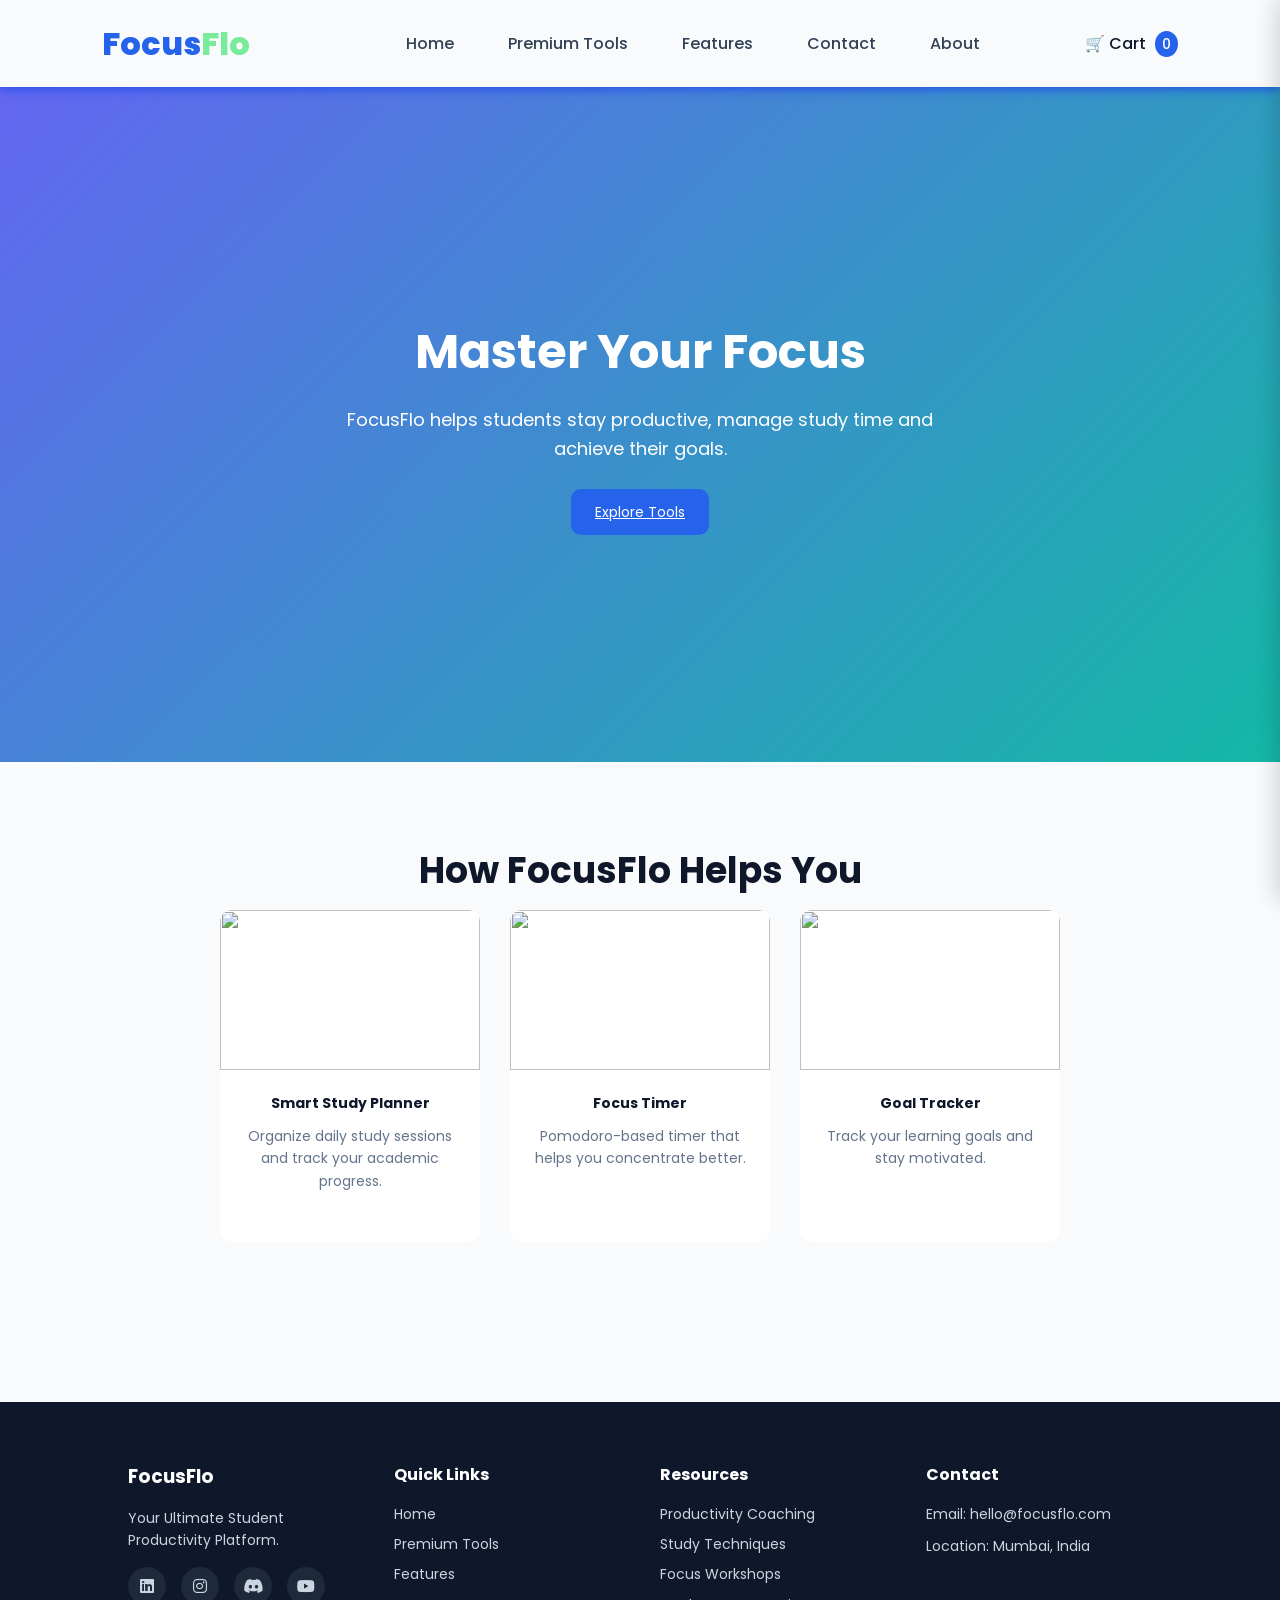
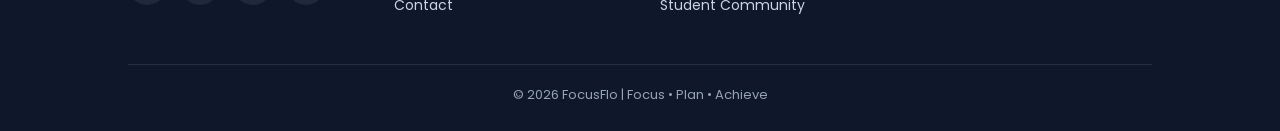
==== index.html @ 02e35afa "Add files via upload" ====
<!DOCTYPE html>
<html>

<head>

<title>FocusFlo </title>

<link rel="stylesheet" href="style.css">
<link rel="stylesheet" href="https://cdnjs.cloudflare.com/ajax/libs/font-awesome/6.5.0/css/all.min.css">
<link href="https://fonts.googleapis.com/css2?family=Poppins:wght@300;400;500;600&display=swap" rel="stylesheet">

</head>

<body onload="welcomeMessage()">

<header>

<h2 class="logo-text">Focus<span>Flo</span></h2>

<nav>

<a href="index.html">Home</a>
<a href="products.html">Premium Tools</a>
<a href="services.html">Features</a>
<a href="contact.html">Contact</a>
<a href="about.html">About</a>
</nav>

<div class="cart" onclick="toggleCart()">
🛒 Cart <span id="cartCount" class="cart-count">0</span>
</div>

</header>

<section class="hero">

<h1>Master Your Focus</h1>

<p>FocusFlo helps students stay productive, manage study time and achieve their goals.</p>

<a class="btn" href="products.html">Explore Tools</a>

</section>

<section class="page">

<h1>How FocusFlo Helps You</h1>

<div class="card-container">

<div class="card">

<img src="https://plus.unsplash.com/premium_photo-1706281895670-80f1f4e5abe6?q=80&w=1170&auto=format&fit=crop&ixlib=rb-4.1.0&ixid=M3wxMjA3fDB8MHxwaG90by1wYWdlfHx8fGVufDB8fHx8fA%3D%3D">

<h3>Smart Study Planner</h3>

<p>Organize daily study sessions and track your academic progress.</p>

</div>

<div class="card">

<img src="https://images.unsplash.com/photo-1641567926412-7a6158b8e81f?q=80&w=687&auto=format&fit=crop&ixlib=rb-4.1.0&ixid=M3wxMjA3fDB8MHxwaG90by1wYWdlfHx8fGVufDB8fHx8fA%3D%3D">

<h3>Focus Timer</h3>

<p>Pomodoro-based timer that helps you concentrate better.</p>

</div>

<div class="card">

<img src="https://plus.unsplash.com/premium_photo-1712939624371-fbcd2a9239e6?q=80&w=687&auto=format&fit=crop&ixlib=rb-4.1.0&ixid=M3wxMjA3fDB8MHxwaG90by1wYWdlfHx8fGVufDB8fHx8fA%3D%3D">

<h3>Goal Tracker</h3>

<p>Track your learning goals and stay motivated.</p>

</div>

</div>

</section>

<div class="cart-panel" id="cartPanel">

<div class="cart-header">

<h3>Your Cart</h3>

<button class="close-cart" onclick="toggleCart()">✖</button>

</div>

<ul id="cartItems"></ul>

<div class="cart-footer">

<button onclick="clearCart()" class="clear-cart">Clear Cart</button>

</div>

</div>

<footer>

<div class="footer-container">

<div class="footer-col">

<h3 class="logo">FocusFlo</h3>

<p>
Your Ultimate Student Productivity Platform.
</p>

<div class="social-icons">

<a href="#"><i class="fab fa-linkedin"></i></a>
<a href="#"><i class="fab fa-instagram"></i></a>
<a href="#"><i class="fab fa-discord"></i></a>
<a href="#"><i class="fab fa-youtube"></i></a>

</div>

</div>

<div class="footer-col">

<h4>Quick Links</h4>

<a href="index.html">Home</a>
<a href="products.html">Premium Tools</a>
<a href="services.html">Features</a>
<a href="contact.html">Contact</a>

</div>

<div class="footer-col">

<h4>Resources</h4>

<a href="services.html">Productivity Coaching</a>
<a href="services.html">Study Techniques</a>
<a href="services.html">Focus Workshops</a>
<a href="services.html">Student Community</a>

</div>

<div class="footer-col">

<h4>Contact</h4>

<p>Email: hello@focusflo.com</p>
<p>Location: Mumbai, India</p>

</div>

</div>

<div class="footer-bottom">

<p>© 2026 FocusFlo | Focus • Plan • Achieve</p>

</div>

</footer>

<script src="script.js"></script>

</body>

</html>
---- style.css ----
/* RESET */

*{
margin:0;
padding:0;
box-sizing:border-box;
font-family:'Poppins',sans-serif;
}
.logo-text {
    font-family: 'Poppins' , sans-serif;
    font-weight:800;
    color: #2563eb;
    font-size: 32px;
}
 .logo-text span{
    color: #78ec9b;
    font-style: poppins;
 }

/* BODY */

body{
background:#F8FAFC;
color:#0F172A;
line-height:1.6;
}



/* HEADER */

header{
display:flex;
justify-content:space-between;
align-items:center;
padding:18px 8%;
background:#F8FAFC ;
box-shadow:0 2px 10px rgb(35, 78, 233);
position:sticky;
top:0;
z-index:1000;
}

header h2{
color:#004bec;
}



/* NAVIGATION */

nav a{
margin-left:50px;
text-decoration:none;
color:#334155;
font-weight:500;
transition:0.3s;
position:relative;
}

nav a::after{
content:"";
position:absolute;
left:0;
bottom:-5px;
width:0%;
height:2px;
background:#2563eb;
transition:width 0.3s ease;
}

nav a:hover::after{
width:100%;
}



/* CART ICON */

 .cart{
cursor:pointer;
font-weight:500;
}

.cart-count{
background:#2563eb;
color:rgb(255, 255, 255);
padding:3px 7px;
border-radius:50%;
font-size:14px;
margin-left:5px;
} 



/* HERO */

 .hero{
height:75vh;
display:flex;
flex-direction:column;
justify-content:center;
align-items:center;
text-align:center;
background: linear-gradient(135deg,#6366F1,#14B8A6);
color:white;
padding:20px;
}

.hero h1{
font-size:48px;
margin-bottom:15px;
}

.hero p{
font-size:18px;
max-width:600px;
margin-bottom:25px;
} 



/* BUTTON */

 .btn,button{
background:#2563eb;
color:white;
padding:12px 24px;
border:none;
border-radius:10px;
cursor:pointer;
transition:0.3s;
font-size:14px;
}

.btn{
text-decoration:100;
}

.btn:hover,
button:hover{
background:#1900ff;
transform:translateY(-5px);
} 



/* PAGE */

 .page{
padding:80px 10%;
text-align:center;
}

.page h1{
font-size:36px;
margin-bottom:10px;
}

.page p{
color:#64748b;
max-width:600px;
margin:auto;
margin-bottom:40px;
}
 


/* CARD CONTAINER */

 .card-container{
display:flex;
flex-wrap:wrap;
justify-content:center;
gap:30px;
}



/* CARD */

 .card{
background:white;
width:260px;
border-radius:12px;
overflow:hidden;
transition: transform 0.3s ease, box-shadow 0.3s ease;
}

.card:hover{
transform:translateY(-8px);
box-shadow:0 2px 10px rgb(35, 78, 233);
}

.card img{
width:100%;
height:160px;
object-fit:cover;
}

.card h3{
margin-top:15px;
font-size:14px;
}

.card p{
padding:10px 20px;
font-size:14px;
color:#64748b;
}

.card ul{
text-align:left;
padding:0 35px 20px;
font-size:14px;
}

.card li{
margin-bottom:6px;
}

.card button{
margin-bottom:15px;
}



/* SERVICE DETAILS */

 .details{
display:none;
margin:15px;
padding:18px;
background:#f8fafc;
border-radius:8px;
text-align:left;
border:1px solid #e2e8f0;
transition:all 0.3s ease;
}

.details h4{
margin-top:10px;
margin-bottom:8px;
color:#2563eb;
font-size:16px;
}

.details p{
font-size:14px;
margin-bottom:10px;
color:#475569;
}

.details ul{
padding-left:18px;
margin-bottom:10px;
}

.details li{
margin-bottom:6px;
font-size:14px;
}



/* Animation */

@keyframes fadeIn{

from{
opacity:0;
transform:translateY(-10px);
}

to{
opacity:1;
transform:translateY(0);
}

}

.fade-in {
animation: fadeIn 0.5s ease;
}
.hero h1 {
animation: fadeIn 1s ease;
}
/* FORM */

 form{
display:flex;
flex-direction:column;
align-items:center;
gap:15px;
}

input,textarea{
width:280px;
padding:12px;
border-radius:6px;
border:1px solid #cbd5e1;
font-size:14px;
}

textarea{
resize:none;
}



/* CART PANEL */

 .cart-panel{
position:fixed;
right:-360px;
top:0;
width:360px;
height:100%;
background:white;
box-shadow:-5px 0 20px rgba(0,0,0,0.15);
padding:25px;
transition:0.3s;
overflow-y:auto;
z-index:2000;
display:flex;
flex-direction:column;
}

.cart-panel.active{
right:0;
}



/* CART HEADER */

 .cart-header{
display:flex;
justify-content:space-between;
align-items:center;
margin-bottom:20px;
border-bottom:1px solid #eee;
padding-bottom:10px;
}

.close-cart{
background:none;
border:none;
font-size:18px;
cursor:pointer;
} 



/* CART ITEMS */

#cartItems{
list-style:none;
flex:1;
}

#cartItems li{
display:flex;
justify-content:space-between;
align-items:center;
background:#f1f5f9;
padding:10px 12px;
border-radius:6px;
margin-bottom:10px;
font-size:14px;
} 


/* REMOVE BUTTON */

 .remove-btn{
background:#ef4444;
border:none;
color:white;
padding:4px 8px;
border-radius:4px;
cursor:pointer;
font-size:12px;
}

.remove-btn:hover{
background:#dc2626;
} 



/* CART FOOTER */

.cart-footer{
margin-top:20px;
}

.clear-cart{
width:100%;
background:#2563eb;
color:white;
border:none;
padding:10px;
border-radius:6px;
cursor:pointer;
}

.clear-cart:hover{
background:#1d4ed8;
color: white;
}

.close-cart{
    color: #0f172a;
} 



/* FOOTER */

footer{
background:#0f172a;
color:#cbd5e1;
padding:60px 10% 25px;
margin-top:80px;

}

.footer-container{
display:flex;
justify-content:space-between;
flex-wrap:wrap;
gap:40px;
}

.footer-col{
flex:1;
min-width:200px;
}

.footer-col h3{
color:white;
margin-bottom:15px;
}

.footer-col h4{
color:white;
margin-bottom:15px;
}

.footer-col p{
font-size:14px;
margin-bottom:10px;
}

.footer-col a{
display:block;
color:#cbd5e1;
text-decoration:none;
margin-bottom:8px;
font-size:14px;
transition:0.3s;
}

.footer-col a:hover{
color:white;
padding-left:5px;
} 



/* SOCIAL ICONS */

 .social-icons{
display:flex;
align-items:center;
gap:15px;
margin-top:15px;
}

.social-icons a{
display:flex;
align-items:center;
justify-content:center;
width:38px;
height:38px;
background:#1e293b;
border-radius:50%;
color:#cbd5e1;
font-size:16px;
text-decoration:none;
transition:all 0.3s ease;
}

.social-icons a:hover{
background:#2563eb;
color:white;
transform:translateY(-3px);
} 



/* FOOTER BOTTOM */

 .footer-bottom{
border-top:1px solid rgba(255,255,255,0.1);
margin-top:40px;
padding-top:20px;
text-align:center;
font-size:13px;
color:#94a3b8;
} 



/* RESPONSIVE */

 @media(max-width:768px){

.hero h1{
font-size:32px;
}

.card{
width:90%;
}

.footer-container{
flex-direction:column;
text-align:center;
}

} 


/* Smooth Scroll */
html{
scroll-behavior:smooth;
}
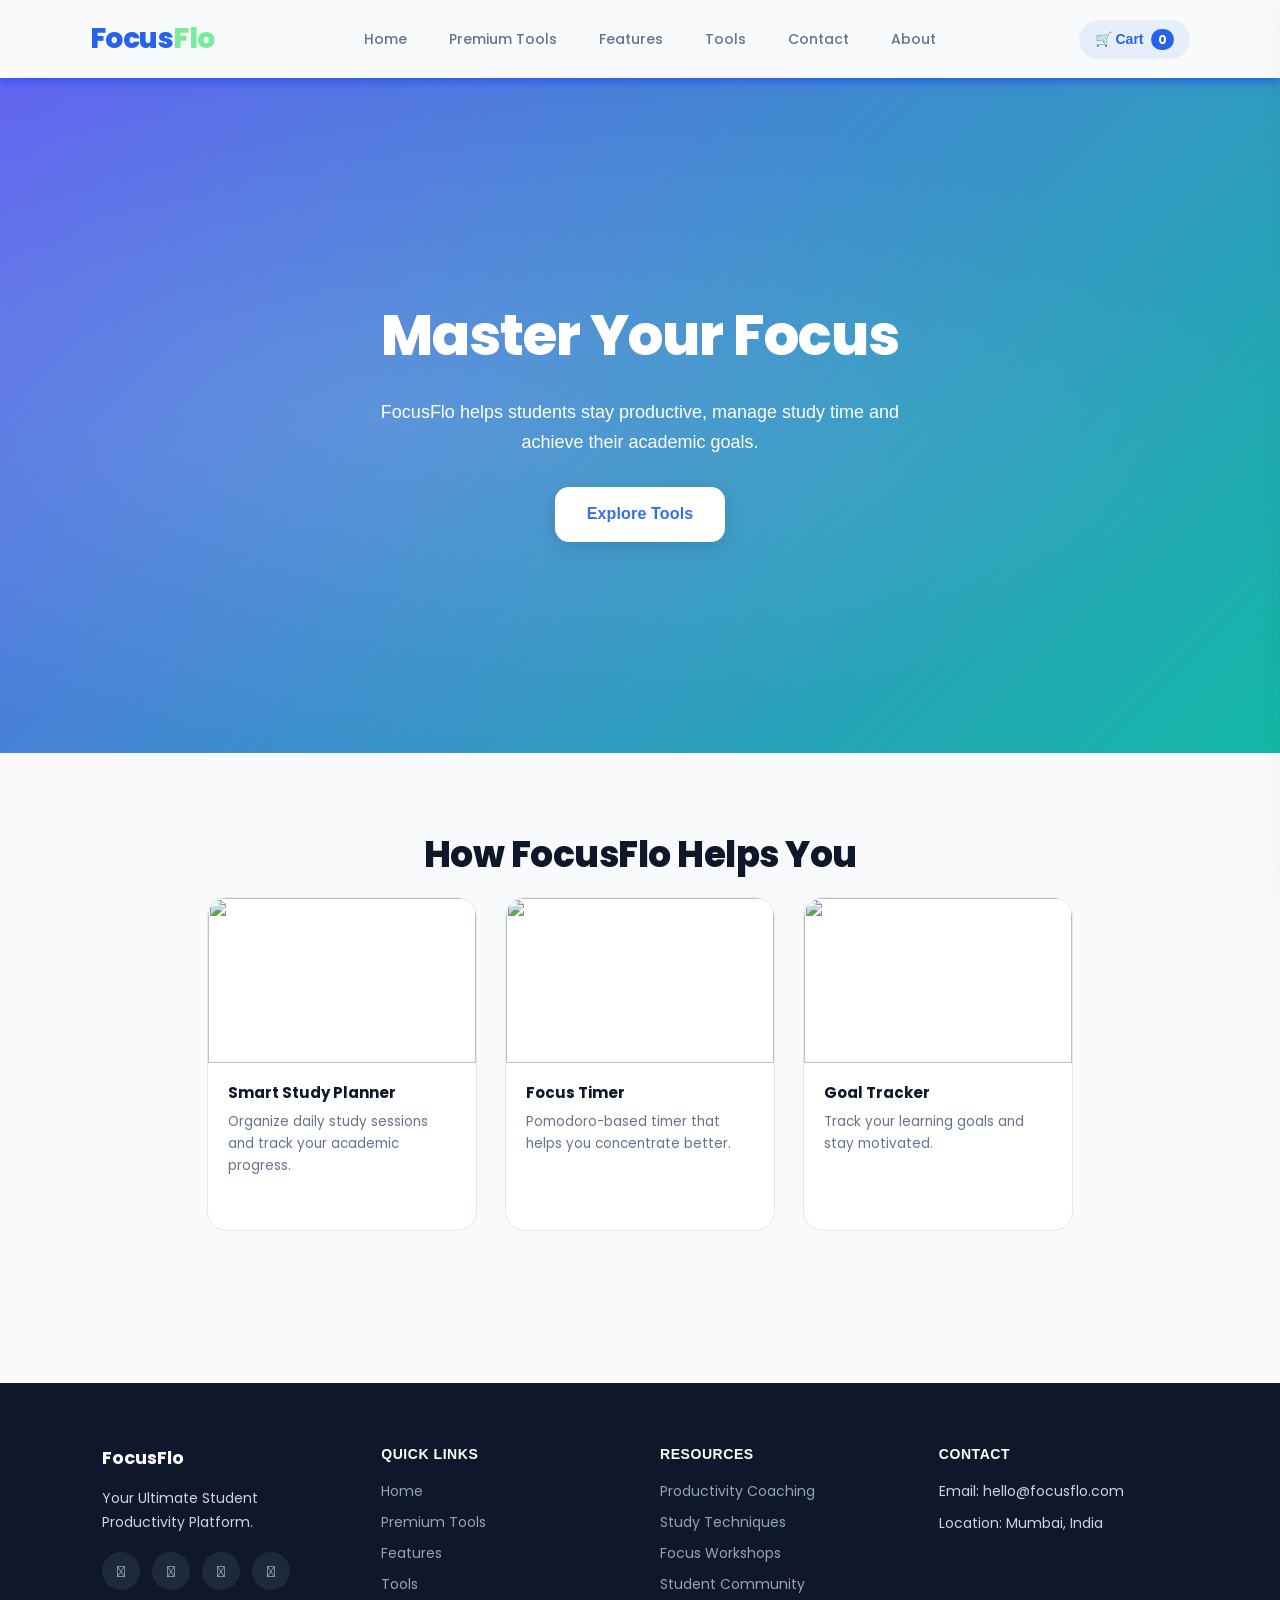
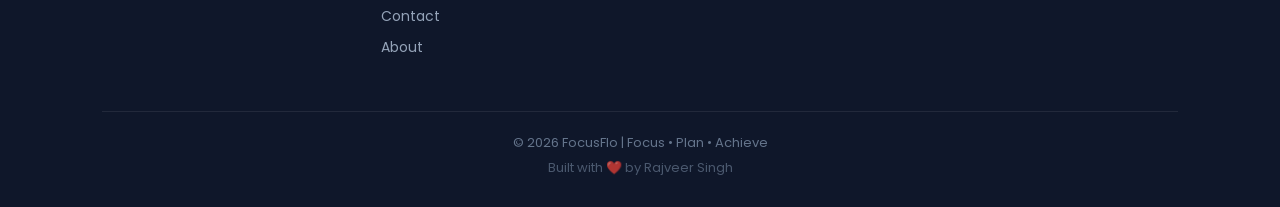
==== commit 329b145f: "Add files via upload v2.0 update - Added tools page, timer, planner, habit tracker and improved UI" ====
--- a/index.html
+++ b/index.html
@@ -16,12 +16,12 @@
 <header>
 
 <h2 class="logo-text">Focus<span>Flo</span></h2>
-
 <nav>
 
 <a href="index.html">Home</a>
 <a href="products.html">Premium Tools</a>
 <a href="services.html">Features</a>
+<a href="tools.html">Tools</a>
 <a href="contact.html">Contact</a>
 <a href="about.html">About</a>
 </nav>
@@ -36,7 +36,7 @@
 
 <h1>Master Your Focus</h1>
 
-<p>FocusFlo helps students stay productive, manage study time and achieve their goals.</p>
+<p>FocusFlo helps students stay productive, manage study time and achieve their academic goals.</p>
 
 <a class="btn" href="products.html">Explore Tools</a>
 
@@ -66,6 +66,17 @@
 
 <p>Pomodoro-based timer that helps you concentrate better.</p>
 
+<!-- <div class="card">
+
+<h3>Focus Timer</h3>
+
+<h1 id="timer">25:00</h1>
+
+<button onclick="startTimer()">Start</button>
+<button onclick="pauseTimer()">Pause</button>
+<button onclick="resetTimer()">Reset</button>
+<script src="script.js"></script>
+</div> -->
 </div>
 
 <div class="card">
@@ -132,7 +143,9 @@
 <a href="index.html">Home</a>
 <a href="products.html">Premium Tools</a>
 <a href="services.html">Features</a>
+<a href="tools.html">Tools</a>
 <a href="contact.html">Contact</a>
+<a href="about.html">About</a>
 
 </div>
 
@@ -161,6 +174,7 @@
 <div class="footer-bottom">
 
 <p>© 2026 FocusFlo | Focus • Plan • Achieve</p>
+<p class="developer">Built with ❤️ by Rajveer Singh</p>
 
 </div>
 
--- a/style.css
+++ b/style.css
@@ -1,4 +1,4 @@
-/* RESET */
+RESET
 
 *{
 margin:0;
@@ -537,3 +537,883 @@
 html{
 scroll-behavior:smooth;
 }
+
+
+/* Design timer and Planner */
+/* Tools styling */
+
+.timer-card{
+text-align:center;
+padding:25px;
+}
+
+#timer{
+font-size:48px;
+font-weight:bold;
+margin:15px 0;
+color:#6366F1;
+}
+
+.timer-buttons{
+display:flex;
+justify-content:center;
+gap:10px;
+margin-top:10px;
+}
+
+.timer-buttons button{
+padding:10px 20px;
+border:none;
+border-radius:6px;
+background:#6366F1;
+color:white;
+cursor:pointer;
+font-size:14px;
+}
+
+.timer-buttons button:hover{
+background:#4F46E5;
+}
+
+#sessionType{
+margin-top:10px;
+font-weight:500;
+color:#374151;
+}
+
+#taskInput{
+width:100%;
+padding:10px;
+margin:10px 0;
+border-radius:6px;
+border:1px solid #ccc;
+}
+
+#taskList{
+list-style:none;
+margin-top:10px;
+padding:0;
+}
+
+#taskList li{
+background:#f3f4f6;
+padding:8px;
+margin-bottom:5px;
+border-radius:5px;
+}
+/* Timer Card */
+
+.timer-card{
+text-align:center;
+padding:30px;
+background:#ffffff;
+border-radius:12px;
+box-shadow:0 8px 25px rgba(0,0,0,0.08);
+}
+
+#timer{
+font-size:50px;
+font-weight:bold;
+color:#6366F1;
+margin:15px 0;
+}
+
+.timer-buttons{
+display:flex;
+justify-content:center;
+gap:10px;
+margin-top:15px;
+}
+
+.timer-buttons button{
+padding:10px 18px;
+border:none;
+border-radius:8px;
+background:#6366F1;
+color:white;
+cursor:pointer;
+transition:0.3s;
+}
+
+.timer-buttons button:hover{
+background:#4F46E5;
+transform:translateY(-2px);
+}
+
+#sessionType{
+margin-top:8px;
+color:#374151;
+font-weight:500;
+}
+/* Study Planner */
+
+#taskInput{
+width:100%;
+padding:10px;
+border-radius:6px;
+border:1px solid #d1d5db;
+margin-bottom:10px;
+}
+
+#taskList{
+list-style:none;
+padding:0;
+margin-top:10px;
+}
+
+#taskList li{
+display:flex;
+justify-content:space-between;
+background:#f3f4f6;
+padding:8px 10px;
+border-radius:6px;
+margin-bottom:6px;
+font-size:14px;
+}
+/* Habit Tracker */
+
+.habit-list{
+display:flex;
+flex-direction:column;
+gap:8px;
+margin-top:10px;
+}
+
+.habit-list label{
+background:#f3f4f6;
+padding:8px 10px;
+border-radius:6px;
+cursor:pointer;
+}
+
+.habit-list input{
+margin-right:8px;
+}
+
+.habit-progress{
+width:100%;
+height:10px;
+background:#e5e7eb;
+border-radius:10px;
+margin-top:10px;
+overflow:hidden;
+}
+
+#progressBar{
+height:100%;
+width:0%;
+background:#6366F1;
+transition:0.3s;
+}
+
+#habitStatus{
+margin-top:8px;
+font-size:14px;
+color:#374151;
+}
+/* Tools Page */
+
+.tool-card{
+padding:25px;
+text-align:center;
+transition:0.3s;
+}
+
+.tool-card:hover{
+transform:translateY(-5px);
+box-shadow:0 12px 30px rgba(0,0,0,0.12);
+}
+
+.tool-body{
+margin-top:10px;
+}
+
+#timer{
+font-size:52px;
+font-weight:bold;
+color:#6366F1;
+margin:10px 0;
+}
+
+.timer-buttons{
+display:flex;
+justify-content:center;
+gap:10px;
+margin-top:15px;
+}
+
+.timer-buttons button{
+padding:10px 18px;
+border:none;
+border-radius:8px;
+background:#6366F1;
+color:white;
+cursor:pointer;
+font-weight:500;
+transition:0.3s;
+}
+
+.timer-buttons button:hover{
+background:#4F46E5;
+transform:scale(1.05);
+}
+
+/* Planner */
+
+#taskInput{
+width:100%;
+padding:10px;
+border-radius:8px;
+border:1px solid #d1d5db;
+margin-top:10px;
+}
+
+#taskList{
+list-style:none;
+padding:0;
+margin-top:10px;
+}
+
+#taskList li{
+display:flex;
+justify-content:space-between;
+background:#f3f4f6;
+padding:8px 10px;
+border-radius:6px;
+margin-bottom:6px;
+font-size:14px;
+}
+
+/* Habit Tracker */
+
+.habit-list{
+display:flex;
+flex-direction:column;
+gap:8px;
+margin-top:10px;
+}
+
+.habit-list label{
+background:#f3f4f6;
+padding:8px 10px;
+border-radius:6px;
+cursor:pointer;
+transition:0.2s;
+}
+/* Tools Hero Section */
+
+.tools-hero{
+text-align:center;
+padding:60px 20px;
+background:linear-gradient(135deg,#6366F1,#14B8A6);
+color:white;
+}
+
+.tools-hero h1{
+font-size:36px;
+margin-bottom:10px;
+}
+
+.tools-hero p{
+font-size:16px;
+opacity:0.9;
+}
+
+/*Developer Rajveer */
+.developer{
+font-size:13px;
+opacity:0.8;
+margin-top:5px;
+}
+
+.card.tool-card{
+box-shadow:0 8px 25px rgba(0,0,0,0.08);
+}
+
+
+
+
+
+
+
+/* 
+   FOCUSFLO — UPGRADED STYLE.CSS v2.0
+   All original class names preserved.
+   Core layout logic untouched.
+   UI upgraded: spacing, shadows, radius,
+   transitions, header, hero, cards, footer.
+ */
+
+/* ─── RESET ─── */
+*, *::before, *::after {
+  margin: 0; padding: 0;
+  box-sizing: border-box;
+  font-family: 'Poppins', sans-serif;
+}
+
+/* ─── CSS VARIABLES ─── */
+:root {
+  --blue:      #2563eb;
+  --blue-dark: #1d4ed8;
+  --blue-deep: #1e40af;
+  --green:     #78ec9b;
+  --indigo:    #6366f1;
+  --teal:      #14b8a6;
+  --bg:        #f8fafc;
+  --surface:   #ffffff;
+  --border:    #e2e8f0;
+  --text:      #0f172a;
+  --muted:     #64748b;
+  --radius-sm: 8px;
+  --radius:    14px;
+  --radius-lg: 20px;
+  --shadow-sm: 0 2px 8px rgba(37,99,235,0.10);
+  --shadow:    0 6px 24px rgba(37,99,235,0.13);
+  --shadow-lg: 0 16px 48px rgba(37,99,235,0.16);
+  --transition: 0.28s ease;
+}
+
+/* ─── LOGO ─── */
+.logo-text {
+  font-family: 'Poppins', sans-serif;
+  font-weight: 800;
+  color: var(--blue);
+  font-size: 28px;
+  letter-spacing: -0.5px;
+}
+.logo-text span { color: var(--green); }
+
+/* ─── BODY ─── */
+body {
+  background: var(--bg);
+  color: var(--text);
+  line-height: 1.65;
+}
+
+/* ─── HEADER ─── */
+header {
+  display: flex;
+  justify-content: space-between;
+  align-items: center;
+  padding: 16px 7%;
+  background: rgba(248,250,252,0.92);
+  backdrop-filter: blur(14px);
+  -webkit-backdrop-filter: blur(14px);
+  box-shadow: 0 1px 0 var(--border), var(--shadow-sm);
+  box-shadow:0 2px 10px rgb(35, 78, 233);
+  position: sticky;
+  top: 0; z-index: 1000;
+}
+
+header h2 { color: var(--blue); }
+
+/* ─── NAVIGATION ─── */
+nav { display: flex; align-items: center; gap: 8px; }
+
+nav a {
+  margin-left: 6px;
+  text-decoration: none;
+  color: var(--muted);
+  font-weight: 500;
+  font-size: 14px;
+  padding: 6px 14px;
+  border-radius: 100px;
+  transition: color var(--transition), background var(--transition);
+  position: relative;
+}
+
+nav a:hover {
+  color: var(--blue);
+  background: rgba(37,99,235,0.07);
+}
+
+nav a.active {
+  color: var(--blue);
+  background: rgba(37,99,235,0.08);
+  font-weight: 600;
+}
+
+/* ─── CART ICON ─── */
+.cart {
+  cursor: pointer;
+  font-weight: 600;
+  font-size: 14px;
+  padding: 8px 16px;
+  border-radius: 100px;
+  background: rgba(37,99,235,0.08);
+  color: var(--blue);
+  transition: background var(--transition), transform var(--transition);
+}
+.cart:hover { background: rgba(37,99,235,0.14); transform: translateY(-1px); }
+
+.cart-count {
+  background: var(--blue);
+  color: #fff;
+  padding: 2px 7px;
+  border-radius: 50px;
+  font-size: 12px;
+  margin-left: 4px;
+  font-weight: 700;
+}
+
+/* ─── HERO ─── */
+.hero {
+  min-height: 72vh;
+  display: flex; flex-direction: column;
+  justify-content: center; align-items: center;
+  text-align: center;
+  background: linear-gradient(135deg, #6366f1 0%, #14b8a6 100%);
+  color: white;
+  padding: 60px 20px;
+  position: relative;
+  overflow: hidden;
+}
+
+.hero::before {
+  content: '';
+  position: absolute; inset: 0;
+  background: radial-gradient(ellipse at 30% 50%, rgba(255,255,255,0.12) 0%, transparent 70%);
+  pointer-events: none;
+}
+
+.hero h1 {
+  font-size: clamp(36px, 5vw, 56px);
+  font-weight: 800;
+  letter-spacing: -1px;
+  margin-bottom: 16px;
+  animation: fadeIn 0.9s ease both;
+}
+
+.hero p {
+  font-size: 18px;
+  max-width: 560px;
+  margin-bottom: 30px;
+  opacity: 0.92;
+  font-weight: 300;
+  animation: fadeIn 1.1s ease both;
+}
+
+/* ─── BUTTONS ─── */
+.btn, button {
+  background: var(--blue);
+  color: white;
+  padding: 11px 24px;
+  border: none;
+  border-radius: var(--radius-sm);
+  cursor: pointer;
+  transition: background var(--transition), transform var(--transition), box-shadow var(--transition);
+  font-size: 14px;
+  font-weight: 600;
+  letter-spacing: 0.01em;
+}
+
+.btn { text-decoration: none; display: inline-block; }
+
+.btn:hover, button:hover {
+  background: var(--blue-dark);
+  transform: translateY(-3px);
+  box-shadow: 0 8px 20px rgba(37,99,235,0.30);
+}
+
+/* Hero CTA button */
+.hero .btn {
+  background: white;
+  color: var(--blue);
+  font-size: 16px;
+  padding: 14px 32px;
+  border-radius: var(--radius);
+  box-shadow: 0 4px 20px rgba(0,0,0,0.15);
+}
+.hero .btn:hover {
+  background: #f0f4ff;
+  color: var(--blue-dark);
+  transform: translateY(-4px);
+  box-shadow: 0 10px 32px rgba(0,0,0,0.2);
+}
+
+/* ─── PAGE SECTIONS ─── */
+.page {
+  padding: 72px 8%;
+  text-align: center;
+}
+
+.page h1 {
+  font-size: clamp(26px, 3.5vw, 36px);
+  font-weight: 800;
+  letter-spacing: -0.5px;
+  margin-bottom: 12px;
+  color: var(--text);
+}
+
+.page > p {
+  color: var(--muted);
+  max-width: 560px;
+  margin: 0 auto 48px;
+  font-size: 16px;
+}
+
+/* ─── CARD CONTAINER ─── */
+.card-container {
+  display: flex;
+  flex-wrap: wrap;
+  justify-content: center;
+  gap: 28px;
+}
+
+/* ─── CARDS ─── */
+.card {
+  background: var(--surface);
+  width: 270px;
+  border-radius: var(--radius-lg);
+  overflow: hidden;
+  border: 1px solid var(--border);
+  transition: transform var(--transition), box-shadow var(--transition), border-color var(--transition);
+  text-align: left;
+}
+
+.card:hover {
+  transform: translateY(-8px);
+  box-shadow: var(--shadow-lg);
+  border-color: rgba(37,99,235,0.18);
+}
+
+.card img {
+  width: 100%; height: 165px;
+  object-fit: cover;
+  display: block;
+}
+
+.card h3 {
+  margin: 18px 20px 6px;
+  font-size: 15px;
+  font-weight: 700;
+  color: var(--text);
+}
+
+.card p {
+  padding: 0 20px 14px;
+  font-size: 13.5px;
+  color: var(--muted);
+  line-height: 1.6;
+}
+
+.card ul {
+  text-align: left;
+  padding: 0 24px 20px;
+  font-size: 13.5px;
+  color: var(--muted);
+}
+
+.card li { margin-bottom: 6px; padding-left: 4px; }
+.card li::marker { color: var(--blue); }
+
+.card button {
+  margin: 4px 20px 18px;
+  width: calc(100% - 40px);
+  border-radius: var(--radius-sm);
+}
+
+/* About stat cards */
+.card h2 {
+  font-size: 36px;
+  font-weight: 800;
+  color: var(--blue);
+  padding: 24px 20px 4px;
+}
+
+/* ─── SERVICE DETAILS ─── */
+.details {
+  display: none;
+  margin: 4px 16px 16px;
+  padding: 18px;
+  background: #f1f5fe;
+  border-radius: var(--radius-sm);
+  text-align: left;
+  border: 1px solid rgba(37,99,235,0.12);
+  transition: all 0.3s ease;
+}
+
+.details h4 {
+  margin-top: 10px; margin-bottom: 8px;
+  color: var(--blue); font-size: 15px;
+}
+
+.details p { font-size: 13.5px; margin-bottom: 10px; color: #475569; }
+.details ul { padding-left: 18px; margin-bottom: 10px; }
+.details li { margin-bottom: 6px; font-size: 13.5px; }
+
+/* ─── ANIMATIONS ─── */
+@keyframes fadeIn {
+  from { opacity: 0; transform: translateY(-12px); }
+  to   { opacity: 1; transform: translateY(0); }
+}
+
+.fade-in { animation: fadeIn 0.45s ease; }
+
+/* ─── FORM ─── */
+form {
+  display: flex; flex-direction: column;
+  align-items: center; gap: 14px;
+}
+
+input, textarea {
+  width: 320px;
+  padding: 13px 16px;
+  border-radius: var(--radius-sm);
+  border: 1.5px solid var(--border);
+  font-size: 14px;
+  background: white;
+  transition: border-color var(--transition), box-shadow var(--transition);
+  outline: none;
+  color: var(--text);
+}
+
+input:focus, textarea:focus {
+  border-color: var(--blue);
+  box-shadow: 0 0 0 3px rgba(37,99,235,0.12);
+}
+
+textarea { resize: vertical; min-height: 120px; }
+
+/* ─── CART PANEL ─── */
+.cart-panel {
+  position: fixed;
+  right: -380px; top: 0;
+  width: 360px; height: 100%;
+  background: white;
+  box-shadow: -6px 0 32px rgba(0,0,0,0.13);
+  padding: 28px;
+  transition: right 0.32s cubic-bezier(.4,0,.2,1);
+  overflow-y: auto; z-index: 2000;
+  display: flex; flex-direction: column;
+}
+.cart-panel.active { right: 0; }
+
+.cart-header {
+  display: flex; justify-content: space-between; align-items: center;
+  margin-bottom: 22px;
+  border-bottom: 1px solid var(--border);
+  padding-bottom: 14px;
+}
+.cart-header h3 { font-size: 17px; font-weight: 700; }
+
+.close-cart {
+  background: #f1f5f9;
+  border: none; font-size: 16px;
+  cursor: pointer; color: var(--text);
+  width: 32px; height: 32px;
+  border-radius: 50%;
+  display: flex; align-items: center; justify-content: center;
+  transition: background var(--transition);
+  padding: 0;
+}
+.close-cart:hover { background: #e2e8f0; transform: none; box-shadow: none; }
+
+#cartItems { list-style: none; flex: 1; }
+#cartItems li {
+  display: flex; justify-content: space-between; align-items: center;
+  background: #f8fafc;
+  padding: 11px 14px;
+  border-radius: var(--radius-sm);
+  margin-bottom: 10px;
+  font-size: 14px;
+  border: 1px solid var(--border);
+}
+
+.remove-btn {
+  background: #fef2f2;
+  border: 1px solid #fecaca;
+  color: #ef4444;
+  padding: 4px 10px;
+  border-radius: 6px;
+  cursor: pointer;
+  font-size: 12px;
+  font-weight: 600;
+  transition: background var(--transition);
+}
+.remove-btn:hover { background: #ef4444; color: white; transform: none; box-shadow: none; }
+
+.cart-footer { margin-top: 20px; }
+.clear-cart {
+  width: 100%;
+  background: var(--blue);
+  color: white; border: none;
+  padding: 12px; border-radius: var(--radius-sm);
+  cursor: pointer; font-weight: 600;
+  transition: background var(--transition);
+}
+.clear-cart:hover { background: var(--blue-dark); transform: none; box-shadow: none; }
+
+/* ─── TOOLS HERO ─── */
+.tools-hero {
+  text-align: center;
+  padding: 56px 20px;
+  background: linear-gradient(135deg, #6366f1, #14b8a6);
+  color: white;
+}
+.tools-hero h1 { font-size: clamp(28px, 4vw, 38px); margin-bottom: 10px; font-weight: 800; }
+.tools-hero p   { font-size: 16px; opacity: 0.9; }
+
+/* ─── TIMER CARD ─── */
+.timer-card {
+  text-align: center;
+  padding: 28px;
+  background: white;
+  border-radius: var(--radius-lg);
+}
+
+#timer {
+  font-size: 52px;
+  font-weight: 800;
+  color: var(--indigo);
+  margin: 12px 0;
+  letter-spacing: 2px;
+  font-variant-numeric: tabular-nums;
+}
+
+.timer-buttons {
+  display: flex; justify-content: center; gap: 10px; margin-top: 14px;
+}
+.timer-buttons button {
+  padding: 10px 20px;
+  border-radius: var(--radius-sm);
+  background: var(--indigo);
+}
+.timer-buttons button:hover { background: #4f46e5; }
+
+#sessionType { margin-top: 10px; color: var(--muted); font-weight: 500; font-size: 13px; }
+
+/* ─── STUDY PLANNER ─── */
+#taskInput {
+  width: 100%; padding: 11px 14px;
+  border-radius: var(--radius-sm);
+  border: 1.5px solid var(--border);
+  margin: 10px 0;
+}
+#taskInput:focus { border-color: var(--indigo); box-shadow: 0 0 0 3px rgba(99,102,241,0.1); }
+
+#taskList { list-style: none; padding: 0; margin-top: 10px; }
+#taskList li {
+  display: flex; justify-content: space-between; align-items: center;
+  background: #f8fafc;
+  padding: 9px 12px;
+  border-radius: var(--radius-sm);
+  margin-bottom: 7px;
+  font-size: 14px;
+  border: 1px solid var(--border);
+}
+
+/* ─── HABIT TRACKER ─── */
+.habit-list { display: flex; flex-direction: column; gap: 8px; margin-top: 12px; }
+.habit-list label {
+  background: #f8fafc;
+  padding: 10px 14px;
+  border-radius: var(--radius-sm);
+  cursor: pointer;
+  border: 1px solid var(--border);
+  transition: background var(--transition), border-color var(--transition);
+  font-size: 14px;
+}
+.habit-list label:hover { background: #f0f4ff; border-color: rgba(37,99,235,0.2); }
+.habit-list input { margin-right: 10px; accent-color: var(--indigo); }
+
+.habit-progress {
+  width: 100%; height: 10px;
+  background: #e5e7eb;
+  border-radius: 10px;
+  margin-top: 14px;
+  overflow: hidden;
+}
+#progressBar {
+  height: 100%; width: 0%;
+  background: linear-gradient(90deg, var(--indigo), var(--teal));
+  transition: width 0.4s ease;
+  border-radius: 10px;
+}
+#habitStatus { margin-top: 8px; font-size: 13px; color: var(--muted); font-weight: 500; }
+
+/* ─── TOOL CARDS (tools.html) ─── */
+.tool-card {
+  padding: 28px;
+  text-align: center;
+}
+.tool-card:hover {
+  transform: translateY(-6px);
+  box-shadow: var(--shadow-lg);
+}
+.card.tool-card {
+  box-shadow: 0 4px 16px rgba(0,0,0,0.07);
+}
+
+/* ─── SUCCESS MESSAGE ─── */
+#successMessage {
+  background: #f0fdf4;
+  color: #166534;
+  border: 1px solid #bbf7d0;
+  border-radius: var(--radius-sm);
+  padding: 14px 20px;
+  font-size: 14px;
+  max-width: 320px;
+  line-height: 1.6;
+}
+
+/* ─── FOOTER ─── */
+footer {
+  background: #0f172a;
+  color: #cbd5e1;
+  padding: 60px 8% 28px;
+  margin-top: 80px;
+}
+
+.footer-container {
+  display: flex; justify-content: space-between;
+  flex-wrap: wrap; gap: 40px;
+}
+.footer-col { flex: 1; min-width: 180px; }
+.footer-col h3 { color: white; margin-bottom: 14px; font-size: 18px; font-weight: 700; }
+.footer-col h4 { color: white; margin-bottom: 14px; font-size: 14px; font-weight: 600; letter-spacing: 0.04em; text-transform: uppercase; }
+.footer-col p  { font-size: 14px; margin-bottom: 8px; line-height: 1.7; }
+.footer-col a  {
+  display: block; color: #94a3b8;
+  text-decoration: none; margin-bottom: 8px;
+  font-size: 14px; transition: color var(--transition), padding-left var(--transition);
+}
+.footer-col a:hover { color: white; padding-left: 5px; }
+
+.social-icons { display: flex; align-items: center; gap: 12px; margin-top: 18px; }
+.social-icons a {
+  display: flex; align-items: center; justify-content: center;
+  width: 38px; height: 38px;
+  background: #1e293b;
+  border-radius: 50%;
+  color: #94a3b8; font-size: 15px;
+  text-decoration: none;
+  transition: all var(--transition);
+}
+.social-icons a:hover { background: var(--blue); color: white; transform: translateY(-3px); }
+
+.footer-bottom {
+  border-top: 1px solid rgba(255,255,255,0.08);
+  margin-top: 44px; padding-top: 20px;
+  text-align: center; font-size: 13px; color: #64748b;
+}
+
+.developer { font-size: 13px; opacity: 0.7; margin-top: 4px; }
+
+/* ─── SMOOTH SCROLL ─── */
+html { scroll-behavior: smooth; }
+
+/* ─── RESPONSIVE ─── */
+@media (max-width: 768px) {
+  header { padding: 14px 5%; gap: 12px; }
+  nav a  { display: none; }
+  .hero h1 { font-size: 32px; }
+  .card { width: 90%; }
+  input, textarea { width: 90%; }
+  .footer-container { flex-direction: column; text-align: center; }
+  .social-icons { justify-content: center; }
+  .page { padding: 52px 5%; }
+}
+.card.tool-card:hover{
+box-shadow: var(--shadow-lg);
+}
